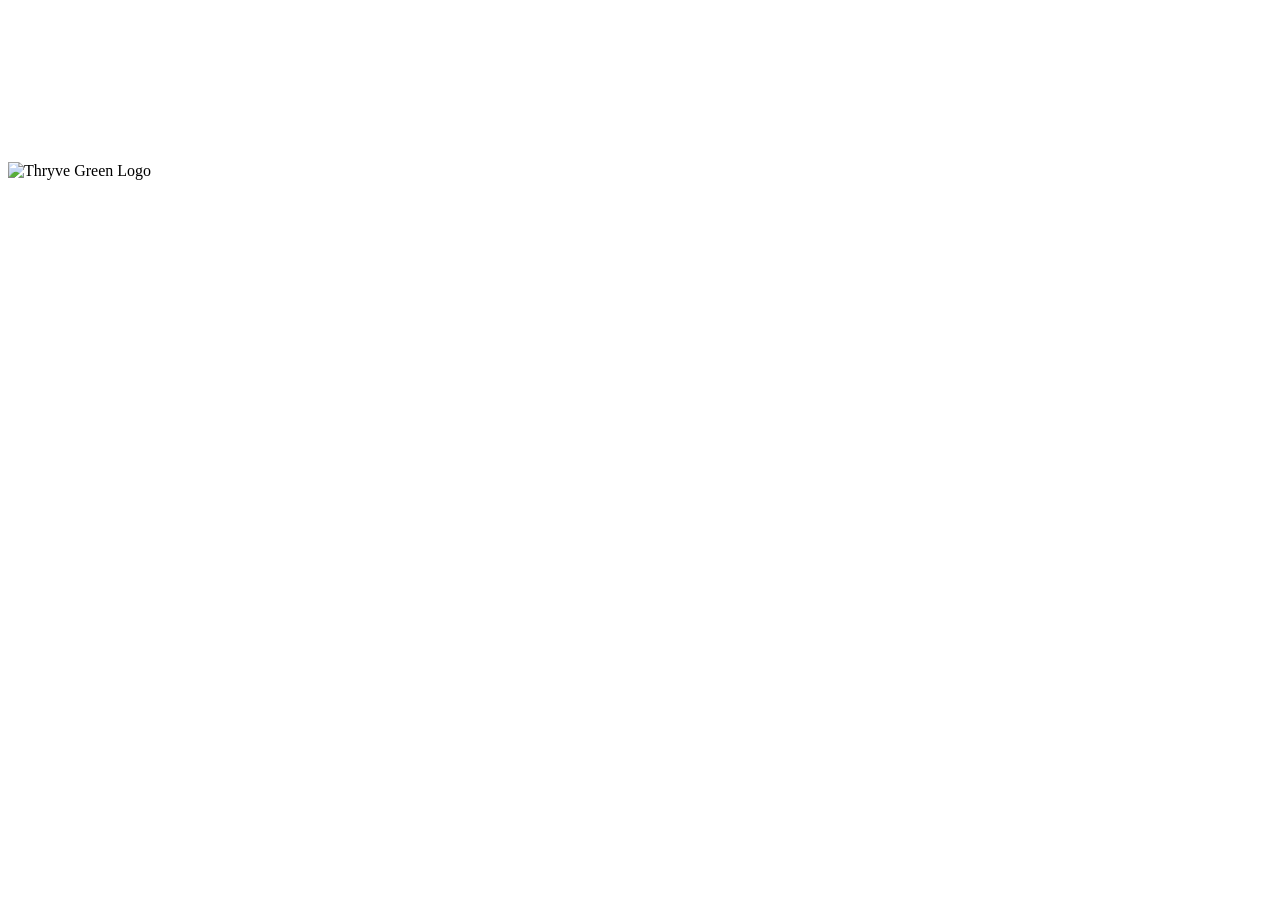
==== index.html @ 69cbd953 "Add initial HTML structure for Thryve Green Initial design of homepage" ====
<!DOCTYPE html>
<html lang="en">
<head>
    <meta charset="UTF-8">
    <meta name="viewport" content="width=device-width, initial-scale=1.0">
    <title>Thryve Green | Clean Energy Solutions</title>
    <link rel="stylesheet" href="css/styles.css">
</head>
<body>

    <header class="hero-header">
        <div class="video-container">
            <video autoplay loop muted playsinline class="bg-video">
                <source src="assets/videos/briquette-manufacturing.mp4" type="video/mp4">
                Your browser does not support the video tag.
            </video>
            <div class="video-overlay"></div>
        </div>

        <div class="hero-content">
            <img src="assets/images/thryve-green-logo.png" alt="Thryve Green Logo" class="hero-logo">
        </div>
    </header>

    <main>
        </main>

</body>
</html>
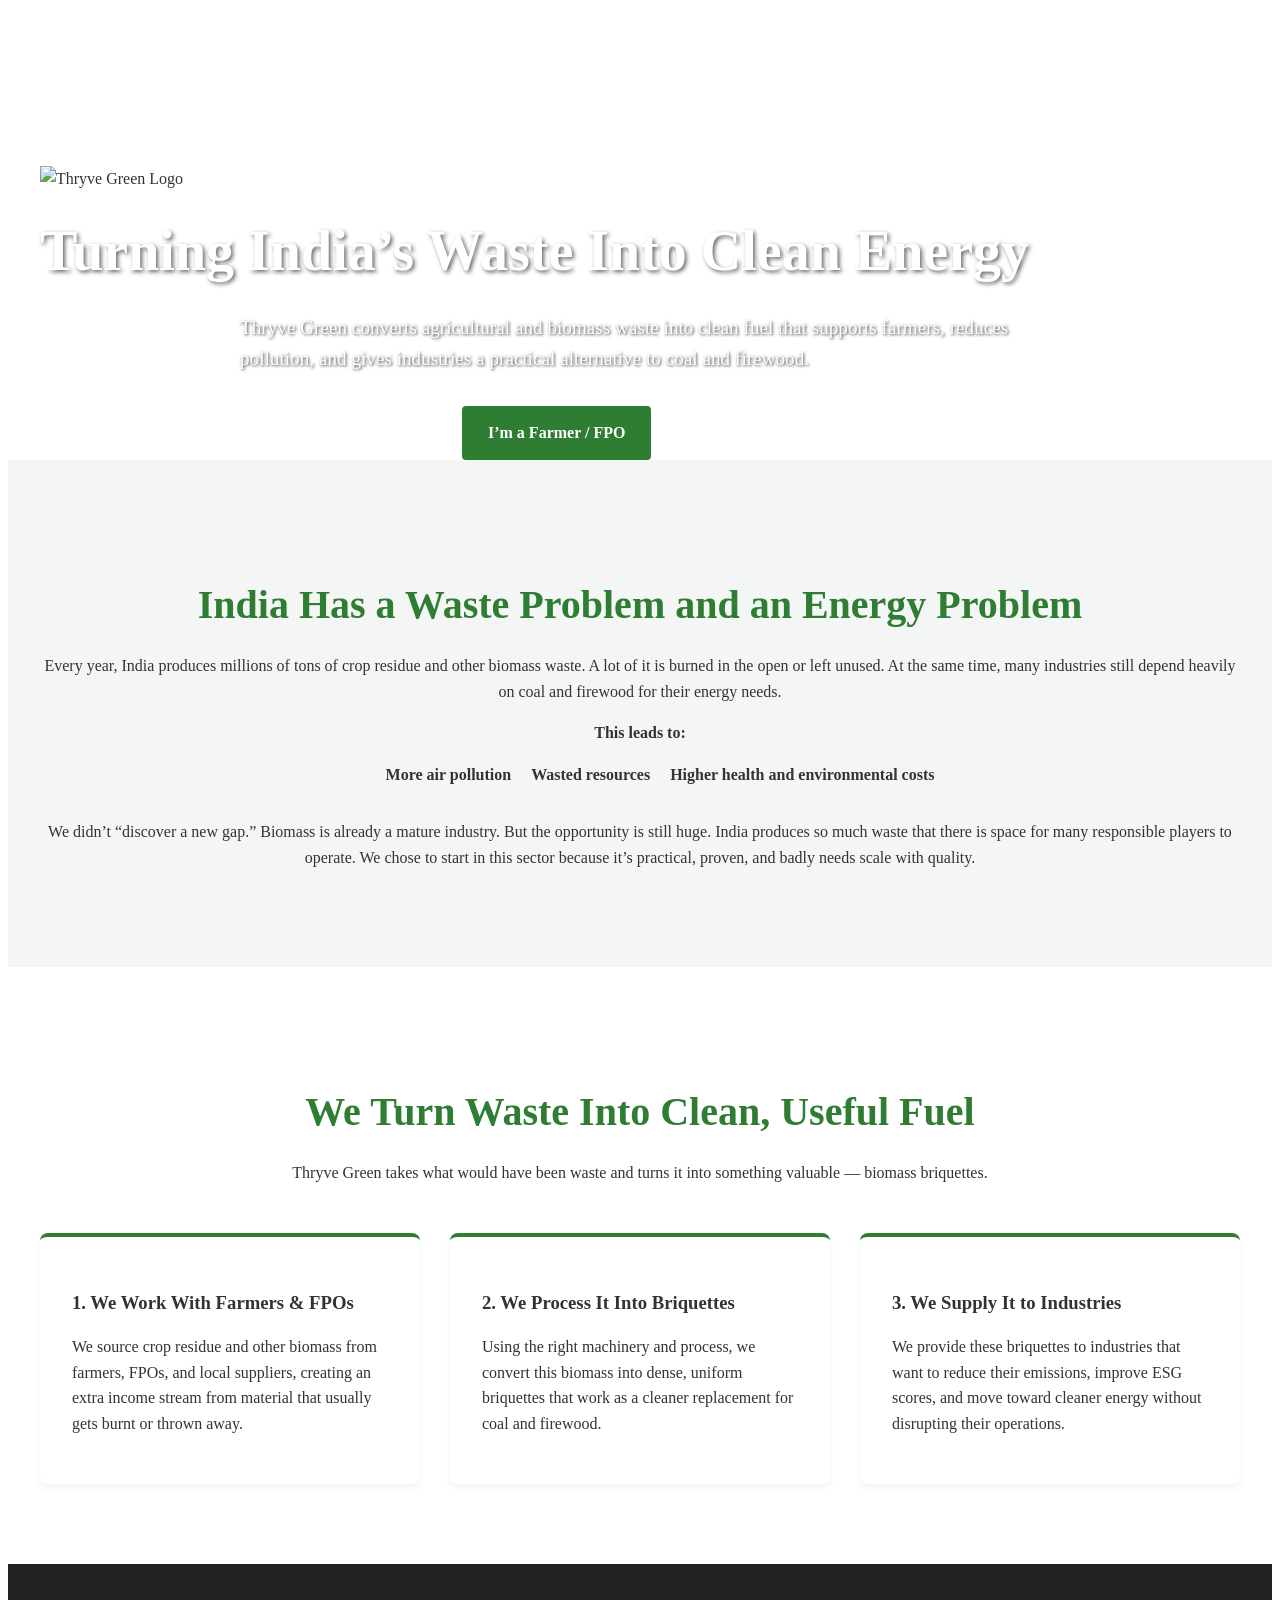
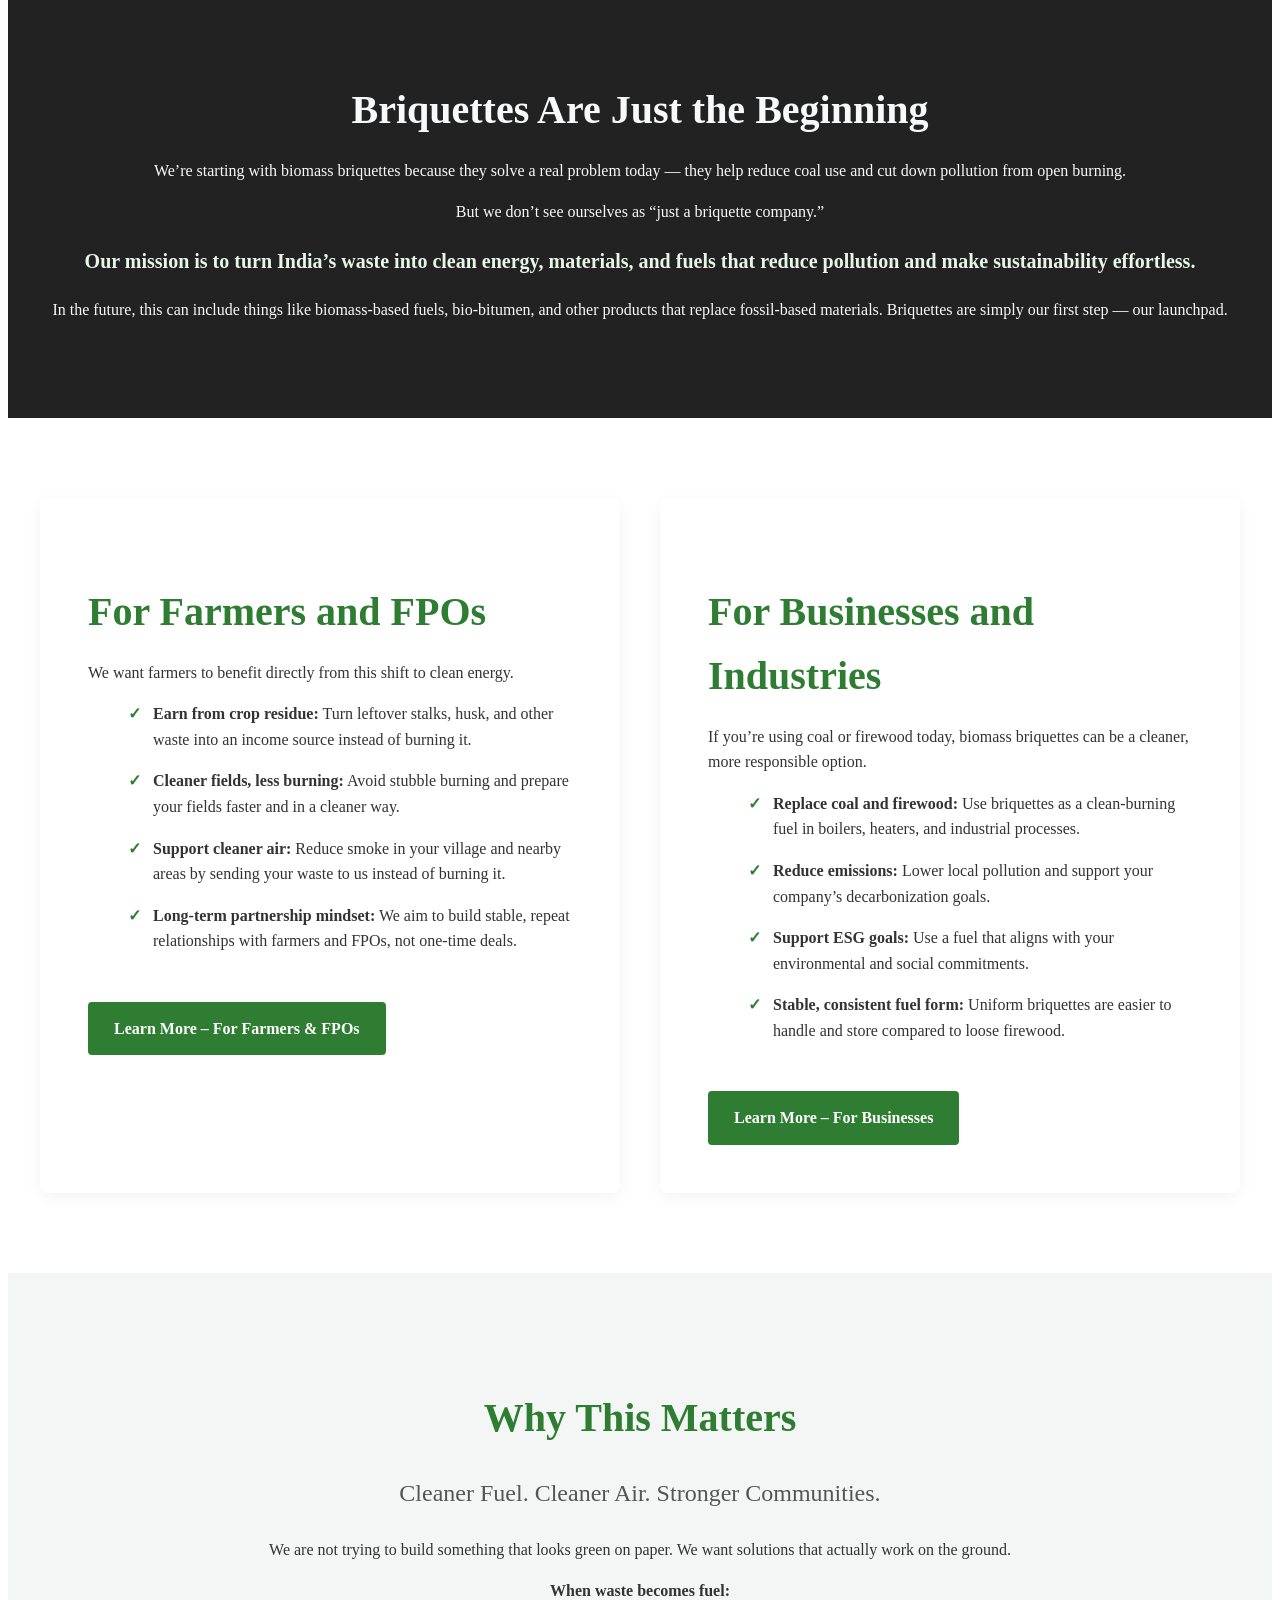
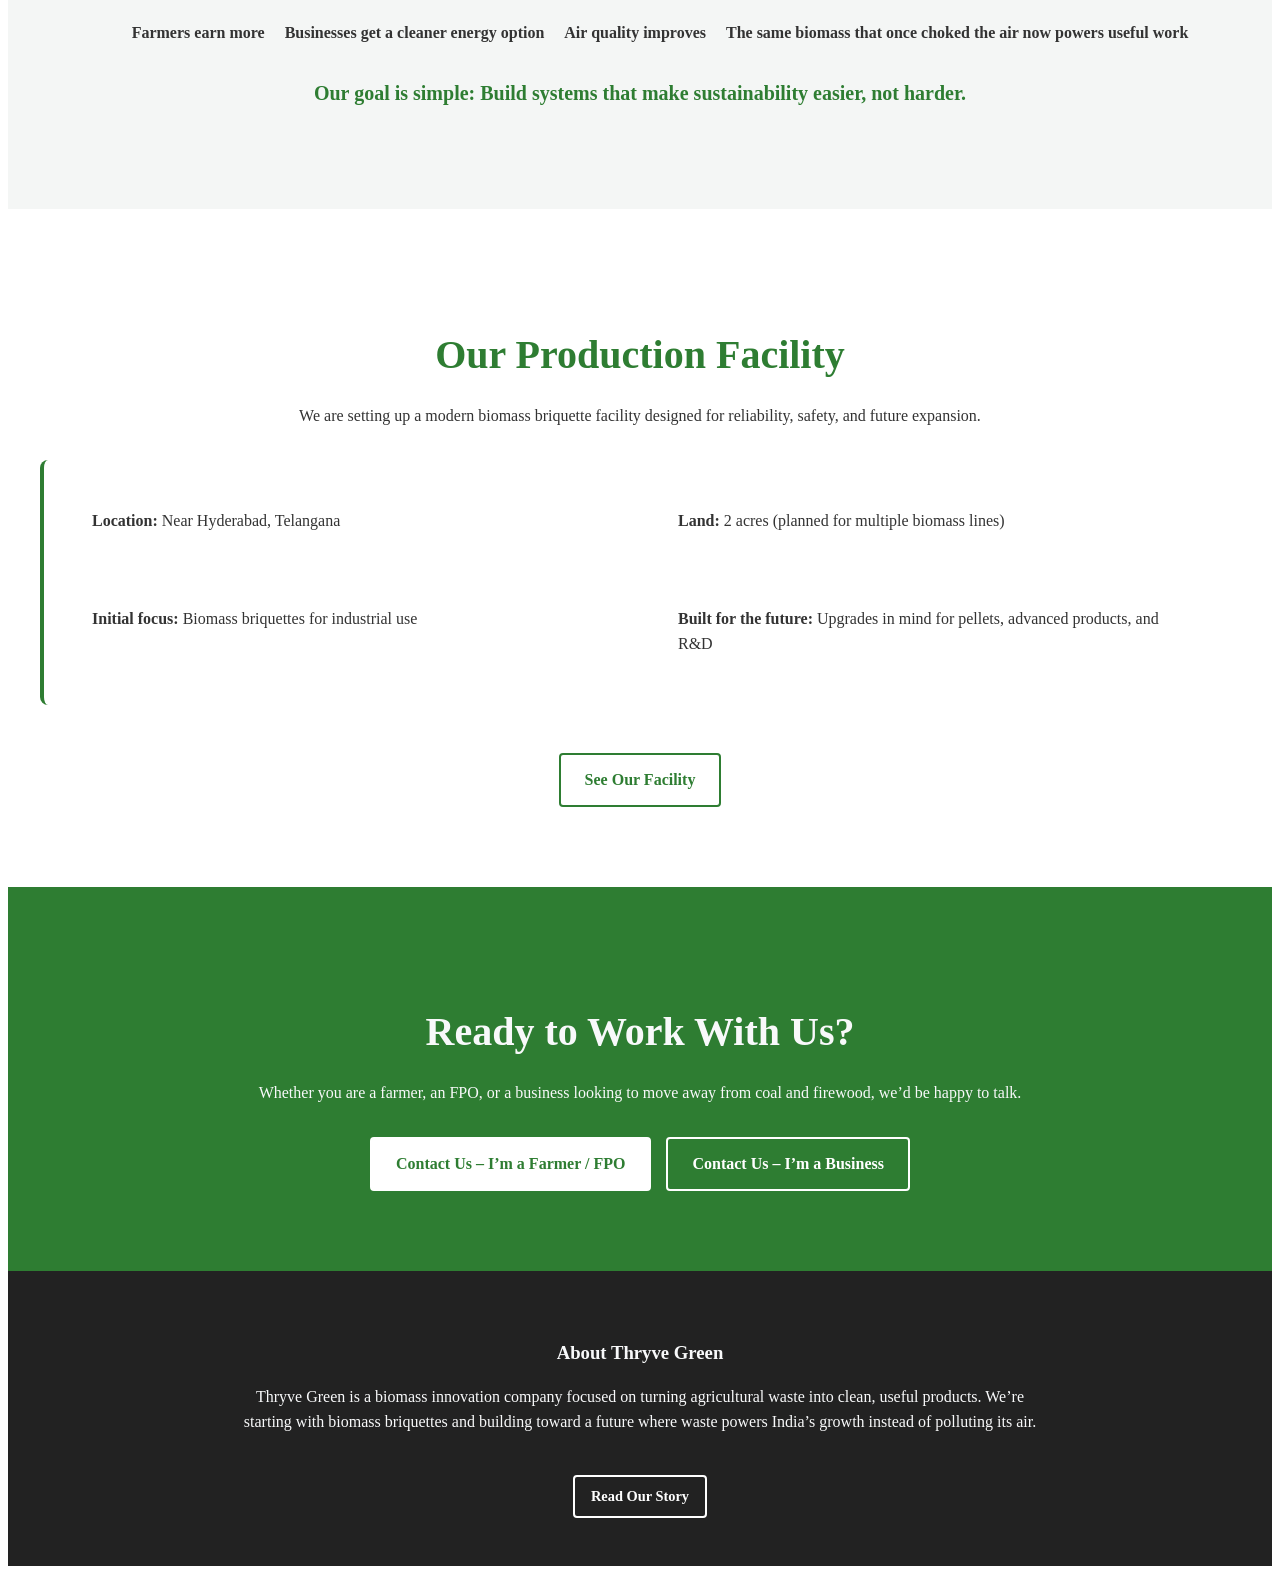
==== commit 772dfaed: "Updating the code Inserted wrong code" ====
--- a/index.html
+++ b/index.html
@@ -3,27 +3,171 @@
 <head>
     <meta charset="UTF-8">
     <meta name="viewport" content="width=device-width, initial-scale=1.0">
-    <title>Thryve Green | Clean Energy Solutions</title>
+    <title>Thryve Green | Turning India's Waste Into Clean Energy</title>
     <link rel="stylesheet" href="css/styles.css">
 </head>
 <body>
 
+    <!-- 1. HERO SECTION -->
     <header class="hero-header">
         <div class="video-container">
             <video autoplay loop muted playsinline class="bg-video">
                 <source src="assets/videos/briquette-manufacturing.mp4" type="video/mp4">
-                Your browser does not support the video tag.
             </video>
             <div class="video-overlay"></div>
         </div>
 
-        <div class="hero-content">
+        <div class="hero-content container">
             <img src="assets/images/thryve-green-logo.png" alt="Thryve Green Logo" class="hero-logo">
+            <h1>Turning India’s Waste Into Clean Energy</h1>
+            <p class="hero-subheading">Thryve Green converts agricultural and biomass waste into clean fuel that supports farmers, reduces pollution, and gives industries a practical alternative to coal and firewood.</p>
+            <div class="hero-buttons">
+                <a href="#farmers" class="btn btn-primary">I’m a Farmer / FPO</a>
+                <a href="#businesses" class="btn btn-outline">I’m a Business</a>
+            </div>
         </div>
     </header>
 
     <main>
-        </main>
+        <!-- 2. THE PROBLEM -->
+        <section class="section problem-section bg-light">
+            <div class="container text-center">
+                <h2>India Has a Waste Problem and an Energy Problem</h2>
+                <p>Every year, India produces millions of tons of crop residue and other biomass waste. A lot of it is burned in the open or left unused. At the same time, many industries still depend heavily on coal and firewood for their energy needs.</p>
+                
+                <p><strong>This leads to:</strong></p>
+                <ul class="inline-list">
+                    <li>More air pollution</li>
+                    <li>Wasted resources</li>
+                    <li>Higher health and environmental costs</li>
+                </ul>
+
+                <p>We didn’t “discover a new gap.” Biomass is already a mature industry. But the opportunity is still huge. India produces so much waste that there is space for many responsible players to operate. We chose to start in this sector because it’s practical, proven, and badly needs scale with quality.</p>
+            </div>
+        </section>
+
+        <!-- 3. OUR SOLUTION -->
+        <section class="section solution-section">
+            <div class="container text-center">
+                <h2>We Turn Waste Into Clean, Useful Fuel</h2>
+                <p class="section-intro">Thryve Green takes what would have been waste and turns it into something valuable — biomass briquettes.</p>
+                
+                <div class="grid-3-col mt-4">
+                    <div class="card">
+                        <h3>1. We Work With Farmers & FPOs</h3>
+                        <p>We source crop residue and other biomass from farmers, FPOs, and local suppliers, creating an extra income stream from material that usually gets burnt or thrown away.</p>
+                    </div>
+                    <div class="card">
+                        <h3>2. We Process It Into Briquettes</h3>
+                        <p>Using the right machinery and process, we convert this biomass into dense, uniform briquettes that work as a cleaner replacement for coal and firewood.</p>
+                    </div>
+                    <div class="card">
+                        <h3>3. We Supply It to Industries</h3>
+                        <p>We provide these briquettes to industries that want to reduce their emissions, improve ESG scores, and move toward cleaner energy without disrupting their operations.</p>
+                    </div>
+                </div>
+            </div>
+        </section>
+
+        <!-- 4. THE BIGGER VISION -->
+        <section class="section vision-section bg-dark text-white">
+            <div class="container text-center">
+                <h2>Briquettes Are Just the Beginning</h2>
+                <p>We’re starting with biomass briquettes because they solve a real problem today — they help reduce coal use and cut down pollution from open burning.</p>
+                <p>But we don’t see ourselves as “just a briquette company.”</p>
+                <p class="highlight-text">Our mission is to turn India’s waste into clean energy, materials, and fuels that reduce pollution and make sustainability effortless.</p>
+                <p>In the future, this can include things like biomass-based fuels, bio-bitumen, and other products that replace fossil-based materials. Briquettes are simply our first step — our launchpad.</p>
+            </div>
+        </section>
+
+        <!-- 5 & 6. AUDIENCES (Side-by-side on desktop, stacked on mobile) -->
+        <section class="section audiences-section">
+            <div class="container grid-2-col">
+                
+                <!-- For Farmers -->
+                <div class="audience-box" id="farmers">
+                    <h2>For Farmers and FPOs</h2>
+                    <p>We want farmers to benefit directly from this shift to clean energy.</p>
+                    <ul class="check-list">
+                        <li><strong>Earn from crop residue:</strong> Turn leftover stalks, husk, and other waste into an income source instead of burning it.</li>
+                        <li><strong>Cleaner fields, less burning:</strong> Avoid stubble burning and prepare your fields faster and in a cleaner way.</li>
+                        <li><strong>Support cleaner air:</strong> Reduce smoke in your village and nearby areas by sending your waste to us instead of burning it.</li>
+                        <li><strong>Long-term partnership mindset:</strong> We aim to build stable, repeat relationships with farmers and FPOs, not one-time deals.</li>
+                    </ul>
+                    <a href="benefits-farmers.html" class="btn btn-primary mt-2">Learn More – For Farmers & FPOs</a>
+                </div>
+
+                <!-- For Businesses -->
+                <div class="audience-box" id="businesses">
+                    <h2>For Businesses and Industries</h2>
+                    <p>If you’re using coal or firewood today, biomass briquettes can be a cleaner, more responsible option.</p>
+                    <ul class="check-list">
+                        <li><strong>Replace coal and firewood:</strong> Use briquettes as a clean-burning fuel in boilers, heaters, and industrial processes.</li>
+                        <li><strong>Reduce emissions:</strong> Lower local pollution and support your company’s decarbonization goals.</li>
+                        <li><strong>Support ESG goals:</strong> Use a fuel that aligns with your environmental and social commitments.</li>
+                        <li><strong>Stable, consistent fuel form:</strong> Uniform briquettes are easier to handle and store compared to loose firewood.</li>
+                    </ul>
+                    <a href="benefits-business.html" class="btn btn-primary mt-2">Learn More – For Businesses</a>
+                </div>
+
+            </div>
+        </section>
+
+        <!-- 7. WHY IT MATTERS -->
+        <section class="section why-matters-section bg-light">
+            <div class="container text-center">
+                <h2>Why This Matters</h2>
+                <h3 class="sub-heading">Cleaner Fuel. Cleaner Air. Stronger Communities.</h3>
+                <p>We are not trying to build something that looks green on paper. We want solutions that actually work on the ground.</p>
+                <div class="matters-box mt-2">
+                    <p><strong>When waste becomes fuel:</strong></p>
+                    <ul class="inline-list">
+                        <li>Farmers earn more</li>
+                        <li>Businesses get a cleaner energy option</li>
+                        <li>Air quality improves</li>
+                        <li>The same biomass that once choked the air now powers useful work</li>
+                    </ul>
+                </div>
+                <p class="highlight-text mt-3">Our goal is simple: Build systems that make sustainability easier, not harder.</p>
+            </div>
+        </section>
+
+        <!-- 8. OUR FACILITY -->
+        <section class="section facility-section">
+            <div class="container text-center">
+                <h2>Our Production Facility</h2>
+                <p>We are setting up a modern biomass briquette facility designed for reliability, safety, and future expansion.</p>
+                <div class="facility-stats grid-2-col mt-3">
+                    <div class="stat-box"><strong>Location:</strong> Near Hyderabad, Telangana</div>
+                    <div class="stat-box"><strong>Land:</strong> 2 acres (planned for multiple biomass lines)</div>
+                    <div class="stat-box"><strong>Initial focus:</strong> Biomass briquettes for industrial use</div>
+                    <div class="stat-box"><strong>Built for the future:</strong> Upgrades in mind for pellets, advanced products, and R&D</div>
+                </div>
+                <a href="facility.html" class="btn btn-outline mt-4">See Our Facility</a>
+            </div>
+        </section>
+
+        <!-- 9. FINAL CTA -->
+        <section class="section cta-section text-center bg-green text-white">
+            <div class="container">
+                <h2>Ready to Work With Us?</h2>
+                <p>Whether you are a farmer, an FPO, or a business looking to move away from coal and firewood, we’d be happy to talk.</p>
+                <div class="hero-buttons mt-3">
+                    <a href="contact.html?type=farmer" class="btn btn-white">Contact Us – I’m a Farmer / FPO</a>
+                    <a href="contact.html?type=business" class="btn btn-outline-white">Contact Us – I’m a Business</a>
+                </div>
+            </div>
+        </section>
+
+        <!-- 10. ABOUT STRIP -->
+        <section class="section about-strip bg-dark text-white text-center">
+            <div class="container">
+                <h3>About Thryve Green</h3>
+                <p>Thryve Green is a biomass innovation company focused on turning agricultural waste into clean, useful products. We’re starting with biomass briquettes and building toward a future where waste powers India’s growth instead of polluting its air.</p>
+                <a href="about.html" class="btn btn-small btn-outline-white mt-2">Read Our Story</a>
+            </div>
+        </section>
+    </main>
 
 </body>
 </html>
--- a/css/styles.css
+++ b/css/styles.css
@@ -0,0 +1,583 @@
+/* --- GLOBAL VARIABLES & UTILITIES --- */
+:root {
+    --primary-green: #2e7d32; /* Main brand green */
+    --light-green: #e8f5e9;
+    --dark-green: #1b5e20;
+    --text-dark: #333333;
+    --text-light: #f8f9fa;
+    --bg-light: #f4f6f5;
+}
+
+body {
+    color: var(--text-dark);
+    line-height: 1.6;
+}
+
+.container {
+    max-width: 1200px;
+    margin: 0 auto;
+    padding: 0 20px;
+}
+
+.text-center { text-align: center; }
+.mt-2 { margin-top: 1rem; }
+.mt-3 { margin-top: 2rem; }
+.mt-4 { margin-top: 3rem; }
+
+/* Background Utility Classes */
+.bg-light { background-color: var(--bg-light); }
+.bg-dark { background-color: #222; }
+.bg-green { background-color: var(--primary-green); }
+.text-white { color: var(--text-light); }
+
+/* --- TYPOGRAPHY --- */
+h1, h2, h3 {
+    margin-bottom: 1rem;
+    font-weight: 700;
+}
+
+h2 { font-size: 2.5rem; color: var(--primary-green); }
+.bg-dark h2, .bg-green h2 { color: var(--text-light); }
+
+.sub-heading {
+    font-size: 1.5rem;
+    font-weight: 500;
+    color: #555;
+    margin-bottom: 1.5rem;
+}
+
+.highlight-text {
+    font-size: 1.25rem;
+    font-weight: 600;
+    color: var(--primary-green);
+}
+.bg-dark .highlight-text { color: var(--light-green); }
+
+/* --- HERO SECTION UPDATES (Adding text formatting to previous code) --- */
+.hero-content h1 {
+    color: white;
+    font-size: 3.5rem;
+    margin: 1rem 0;
+    text-shadow: 2px 2px 4px rgba(0,0,0,0.6);
+}
+
+.hero-subheading {
+    color: white;
+    font-size: 1.2rem;
+    max-width: 800px;
+    margin: 0 auto 2rem auto;
+    text-shadow: 1px 1px 3px rgba(0,0,0,0.8);
+}
+
+.hero-buttons {
+    display: flex;
+    gap: 15px;
+    justify-content: center;
+    flex-wrap: wrap; /* Allows stacking on mobile */
+}
+
+/* --- BUTTONS --- */
+.btn {
+    display: inline-block;
+    padding: 12px 24px;
+    border-radius: 4px;
+    text-decoration: none;
+    font-weight: 600;
+    transition: all 0.3s ease;
+    cursor: pointer;
+}
+
+.btn-primary {
+    background-color: var(--primary-green);
+    color: white;
+    border: 2px solid var(--primary-green);
+}
+
+.btn-primary:hover {
+    background-color: var(--dark-green);
+    border-color: var(--dark-green);
+}
+
+.btn-outline {
+    background-color: transparent;
+    color: var(--primary-green);
+    border: 2px solid var(--primary-green);
+}
+
+.hero-header .btn-outline {
+    color: white;
+    border-color: white;
+}
+
+.btn-outline:hover {
+    background-color: var(--primary-green);
+    color: white;
+}
+
+.btn-white {
+    background-color: white;
+    color: var(--primary-green);
+    border: 2px solid white;
+}
+
+.btn-outline-white {
+    background-color: transparent;
+    color: white;
+    border: 2px solid white;
+}
+
+.btn-small {
+    padding: 8px 16px;
+    font-size: 0.9rem;
+}
+
+/* --- LAYOUTS & SECTIONS --- */
+.section {
+    padding: 5rem 0; /* Creates breathing room between sections */
+}
+
+/* Grids */
+.grid-3-col {
+    display: grid;
+    grid-template-columns: repeat(3, 1fr);
+    gap: 30px;
+}
+
+.grid-2-col {
+    display: grid;
+    grid-template-columns: repeat(2, 1fr);
+    gap: 40px;
+}
+
+/* Cards (Our Solution) */
+.card {
+    background: white;
+    padding: 2rem;
+    border-radius: 8px;
+    box-shadow: 0 4px 6px rgba(0,0,0,0.05);
+    border-top: 4px solid var(--primary-green);
+    text-align: left;
+}
+
+/* Lists */
+.inline-list {
+    list-style: none;
+    display: flex;
+    justify-content: center;
+    gap: 20px;
+    flex-wrap: wrap;
+    margin: 1rem 0 2rem 0;
+    font-weight: 600;
+}
+
+.check-list {
+    list-style: none;
+    margin-bottom: 2rem;
+}
+
+.check-list li {
+    position: relative;
+    padding-left: 25px;
+    margin-bottom: 1rem;
+}
+
+.check-list li::before {
+    content: "✓";
+    position: absolute;
+    left: 0;
+    color: var(--primary-green);
+    font-weight: bold;
+}
+
+/* Audience Boxes */
+.audience-box {
+    background: white;
+    padding: 3rem;
+    border-radius: 8px;
+    box-shadow: 0 4px 15px rgba(0,0,0,0.05);
+}
+
+/* Facility Stats */
+.facility-stats {
+    background: white;
+    padding: 2rem;
+    border-radius: 8px;
+    border-left: 4px solid var(--primary-green);
+    text-align: left;
+}
+
+.stat-box { padding: 1rem; }
+
+/* About Strip */
+.about-strip {
+    padding: 3rem 0;
+}
+
+.about-strip p {
+    max-width: 800px;
+    margin: 0 auto 1.5rem auto;
+}
+
+/* --- MOBILE RESPONSIVENESS --- */
+@media (max-width: 768px) {
+    .hero-content h1 { font-size: 2.5rem; }
+    h2 { font-size: 2rem; }
+    
+    .grid-3-col, .grid-2-col {
+        grid-template-columns: 1fr; /* Stacks everything into a single column */
+    }
+    
+    .hero-buttons {
+        flex-direction: column;
+        width: 100%;
+        max-width: 300px;
+        margin: 0 auto;
+    }
+    
+    .hero-buttons .btn { width: 100%; text-align: center; }
+    
+    .section { padding: 3rem 0; }
+    
+    .inline-list { flex-direction: column; gap: 10px; }
+}
+
+/* --- INNER PAGE STYLES --- */
+
+/* Shorter hero section for pages other than the home page */
+.inner-hero {
+    padding: 6rem 20px 4rem 20px;
+}
+
+.inner-hero h1 {
+    font-size: 3rem;
+    margin-bottom: 1rem;
+}
+
+/* Two-column list for "What We Buy" section */
+.two-col-list {
+    column-count: 2;
+    column-gap: 40px;
+}
+
+@media (max-width: 768px) {
+    .two-col-list {
+        column-count: 1; /* Stacks to 1 column on mobile */
+    }
+}
+
+/* --- PROCESS STEPS (How It Works) --- */
+.process-steps {
+    display: grid;
+    grid-template-columns: repeat(4, 1fr);
+    gap: 20px;
+    text-align: center;
+}
+
+.step {
+    background: white;
+    padding: 2rem 1rem;
+    border-radius: 8px;
+    box-shadow: 0 4px 6px rgba(0,0,0,0.05);
+    position: relative;
+    border-top: 4px solid var(--primary-green);
+}
+
+.step-number {
+    background: var(--primary-green);
+    color: white;
+    width: 40px;
+    height: 40px;
+    border-radius: 50%;
+    display: flex;
+    align-items: center;
+    justify-content: center;
+    font-size: 1.2rem;
+    font-weight: bold;
+    margin: -3rem auto 1rem auto; /* Pulls the circle up onto the border */
+    border: 4px solid white;
+}
+
+@media (max-width: 900px) {
+    .process-steps {
+        grid-template-columns: repeat(2, 1fr); /* 2x2 grid on tablets */
+        row-gap: 40px;
+    }
+}
+
+@media (max-width: 600px) {
+    .process-steps {
+        grid-template-columns: 1fr; /* 1 column on mobile */
+    }
+}
+
+/* --- FPO HIGHLIGHT BOX --- */
+.fpo-highlight-box {
+    background: white;
+    border: 2px dashed var(--primary-green);
+    padding: 3rem;
+    border-radius: 12px;
+    max-width: 900px;
+    margin: 0 auto;
+}
+
+/* --- COMPLIANCE BOX (For Businesses Page) --- */
+.compliance-box {
+    background: white;
+    border: 1px solid #e0e0e0;
+    border-top: 5px solid var(--primary-green);
+    padding: 3rem;
+    border-radius: 8px;
+    box-shadow: 0 10px 30px rgba(0,0,0,0.05);
+    max-width: 1000px;
+    margin: 0 auto;
+}
+
+/* Adjusting the check-list to work beautifully inside grids or boxes */
+.compliance-box .check-list {
+    margin-bottom: 0;
+}
+
+/* --- FACILITY PLACEHOLDER --- */
+.image-placeholder {
+    background-color: #e9ecef;
+    border: 2px dashed #adb5bd;
+    border-radius: 8px;
+    height: 300px;
+    display: flex;
+    align-items: center;
+    justify-content: center;
+    max-width: 900px;
+    margin-left: auto;
+    margin-right: auto;
+}
+
+/* --- PARTNERS & TESTIMONIALS --- */
+
+/* FPO Placeholder Grid */
+.placeholder-grid {
+    display: grid;
+    grid-template-columns: repeat(4, 1fr);
+    gap: 20px;
+}
+
+.placeholder-box {
+    background: #fff;
+    padding: 2rem 1rem;
+    border-radius: 8px;
+    box-shadow: 0 2px 4px rgba(0,0,0,0.05);
+    font-weight: 600;
+    color: #555;
+    border: 1px solid #e0e0e0;
+    display: flex;
+    flex-direction: column;
+    justify-content: center;
+    min-height: 120px;
+}
+
+.placeholder-box small {
+    font-weight: 400;
+    color: #888;
+    margin-top: 5px;
+}
+
+@media (max-width: 900px) {
+    .placeholder-grid {
+        grid-template-columns: repeat(2, 1fr);
+    }
+}
+
+@media (max-width: 500px) {
+    .placeholder-grid {
+        grid-template-columns: 1fr;
+    }
+}
+
+/* Testimonial Cards */
+.testimonial-card {
+    background: #fff;
+    padding: 2.5rem;
+    border-radius: 8px;
+    border-left: 5px solid var(--primary-green);
+    color: var(--text-dark);
+    position: relative;
+    text-align: left;
+}
+
+.testimonial-card .quote {
+    font-size: 1.1rem;
+    font-style: italic;
+    margin-bottom: 1.5rem;
+    color: #444;
+}
+
+.testimonial-author strong {
+    color: var(--primary-green);
+    display: block;
+    font-size: 1.1rem;
+}
+
+.testimonial-author span {
+    font-size: 0.9rem;
+    color: #666;
+}
+
+/* --- TEAM FLIP CARDS --- */
+.team-grid {
+    gap: 30px;
+}
+
+/* The transparent container that sets the perspective */
+.flip-card {
+    background-color: transparent;
+    width: 100%;
+    height: 350px; /* Fixed height to ensure all cards are the same size */
+    perspective: 1000px; /* Gives the 3D depth effect */
+    cursor: pointer;
+}
+
+/* The inner container that actually flips */
+.flip-card-inner {
+    position: relative;
+    width: 100%;
+    height: 100%;
+    text-align: center;
+    transition: transform 0.8s;
+    transform-style: preserve-3d;
+    box-shadow: 0 4px 8px rgba(0,0,0,0.2);
+    border-radius: 12px;
+}
+
+/* Trigger the flip on hover (Desktop) and tap (Mobile) */
+.flip-card:hover .flip-card-inner,
+.flip-card:focus .flip-card-inner,
+.flip-card:active .flip-card-inner {
+    transform: rotateY(180deg);
+}
+
+/* Common styling for both front and back */
+.flip-card-front, .flip-card-back {
+    position: absolute;
+    width: 100%;
+    height: 100%;
+    -webkit-backface-visibility: hidden; /* Safari */
+    backface-visibility: hidden;
+    border-radius: 12px;
+    padding: 2rem;
+    display: flex;
+    flex-direction: column;
+    align-items: center;
+    justify-content: center;
+}
+
+/* Front side styling */
+.flip-card-front {
+    background-color: white;
+}
+
+.text-dark {
+    color: var(--text-dark);
+}
+
+.team-photo {
+    width: 150px;
+    height: 150px;
+    border-radius: 50%;
+    object-fit: cover;
+    margin-bottom: 1.5rem;
+    border: 4px solid var(--light-green);
+}
+
+.team-designation {
+    color: var(--primary-green);
+    font-weight: 600;
+    margin-top: 0.5rem;
+}
+
+/* Back side styling */
+.flip-card-back {
+    background-color: var(--primary-green);
+    color: white;
+    transform: rotateY(180deg);
+}
+
+.flip-card-back p {
+    margin-top: 1rem;
+    font-size: 0.95rem;
+    line-height: 1.5;
+}
+
+/* --- CONTACT PAGE STYLES --- */
+
+/* Contact Info Cards */
+.contact-card {
+    background: white;
+    padding: 1.5rem;
+    border-radius: 8px;
+    border-left: 4px solid var(--primary-green);
+    box-shadow: 0 2px 5px rgba(0,0,0,0.05);
+}
+
+.contact-card h3 {
+    margin-bottom: 0.5rem;
+    font-size: 1.1rem;
+    color: var(--text-dark);
+}
+
+.contact-link {
+    color: var(--primary-green);
+    font-weight: 600;
+    text-decoration: none;
+    font-size: 1.1rem;
+    transition: color 0.3s;
+}
+
+.contact-link:hover {
+    color: var(--dark-green);
+    text-decoration: underline;
+}
+
+/* Contact Form Container */
+.contact-form-container {
+    background: white;
+    padding: 3rem;
+    border-radius: 8px;
+    box-shadow: 0 10px 30px rgba(0,0,0,0.08);
+}
+
+/* Form Elements */
+.form-group {
+    margin-bottom: 1.5rem;
+    text-align: left;
+}
+
+.form-group label {
+    display: block;
+    font-weight: 600;
+    margin-bottom: 0.5rem;
+    color: #444;
+}
+
+.form-group input,
+.form-group select,
+.form-group textarea {
+    width: 100%;
+    padding: 12px 15px;
+    border: 1px solid #ccc;
+    border-radius: 4px;
+    font-size: 1rem;
+    font-family: inherit;
+    transition: border-color 0.3s;
+}
+
+.form-group input:focus,
+.form-group select:focus,
+.form-group textarea:focus {
+    outline: none;
+    border-color: var(--primary-green);
+    box-shadow: 0 0 0 3px rgba(46, 125, 50, 0.1);
+}
+
+/* Utility to make a button full-width */
+.w-100 {
+    width: 100%;
+}
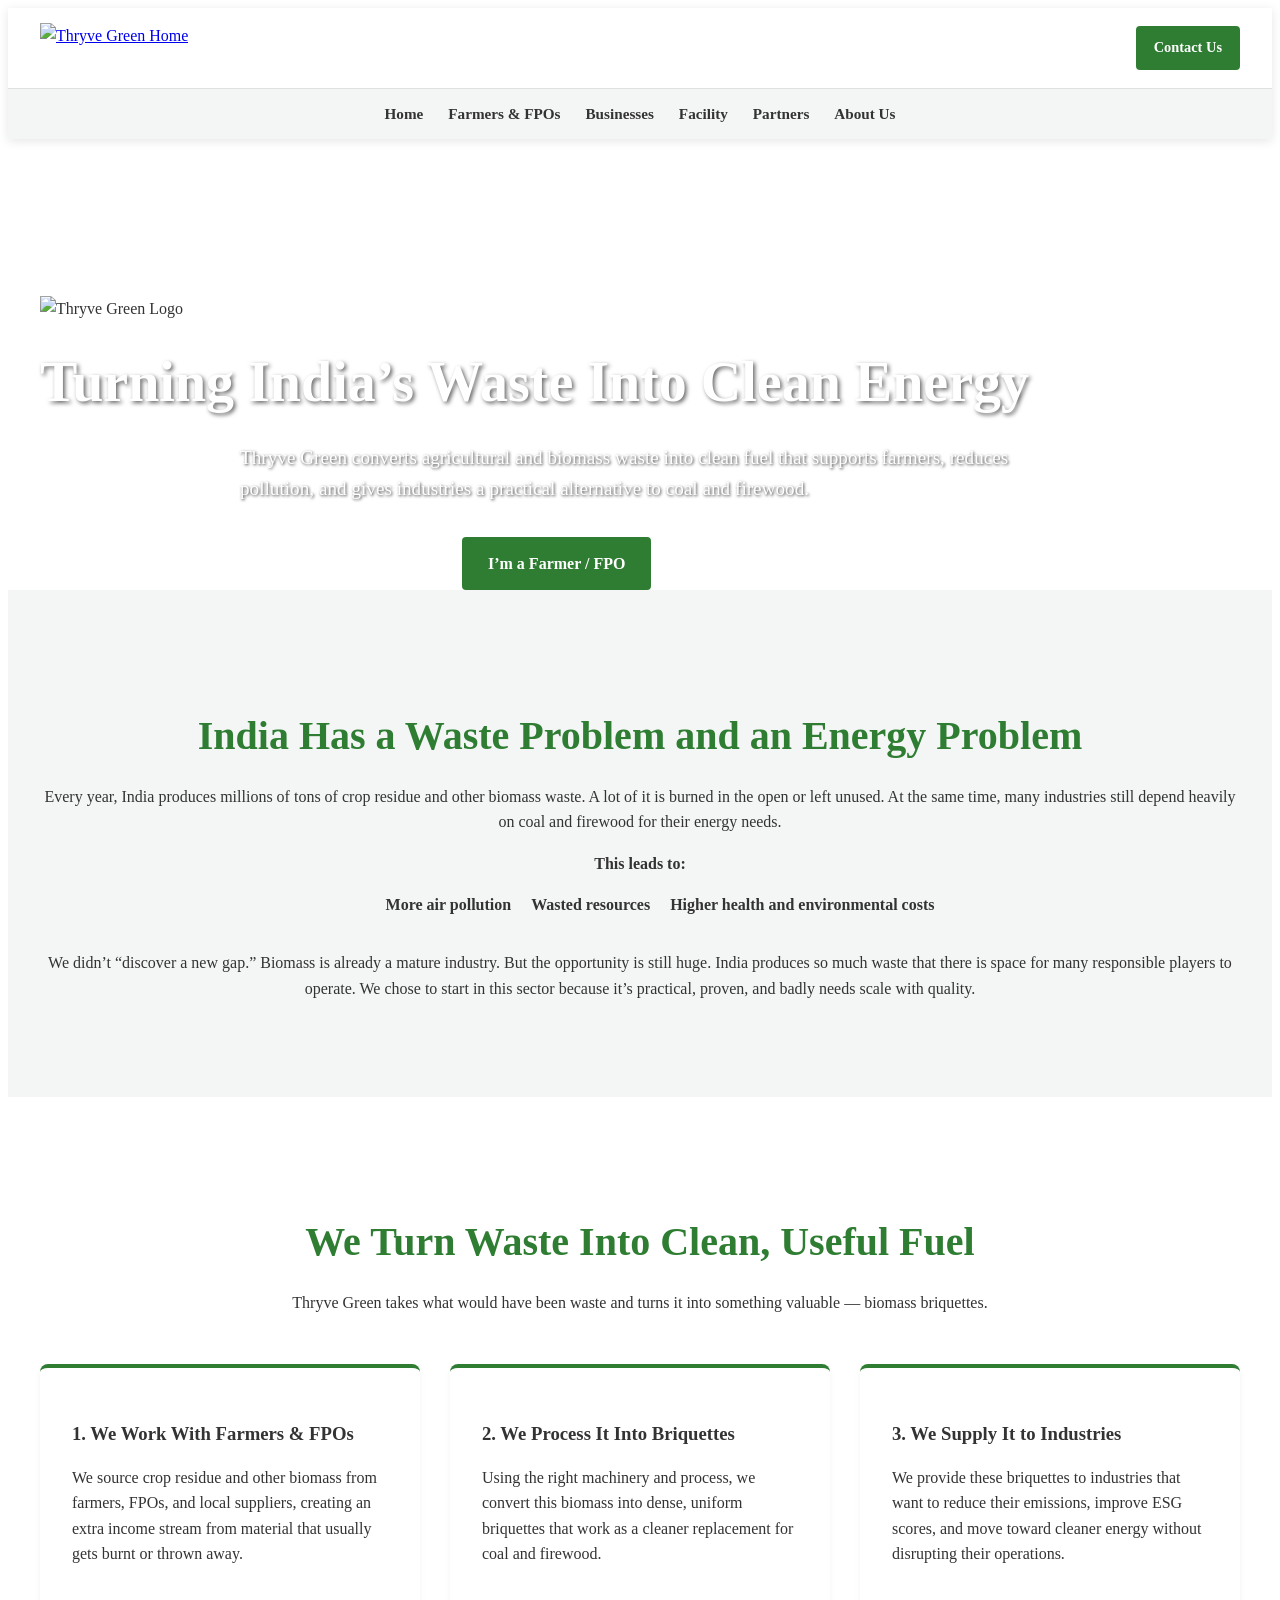
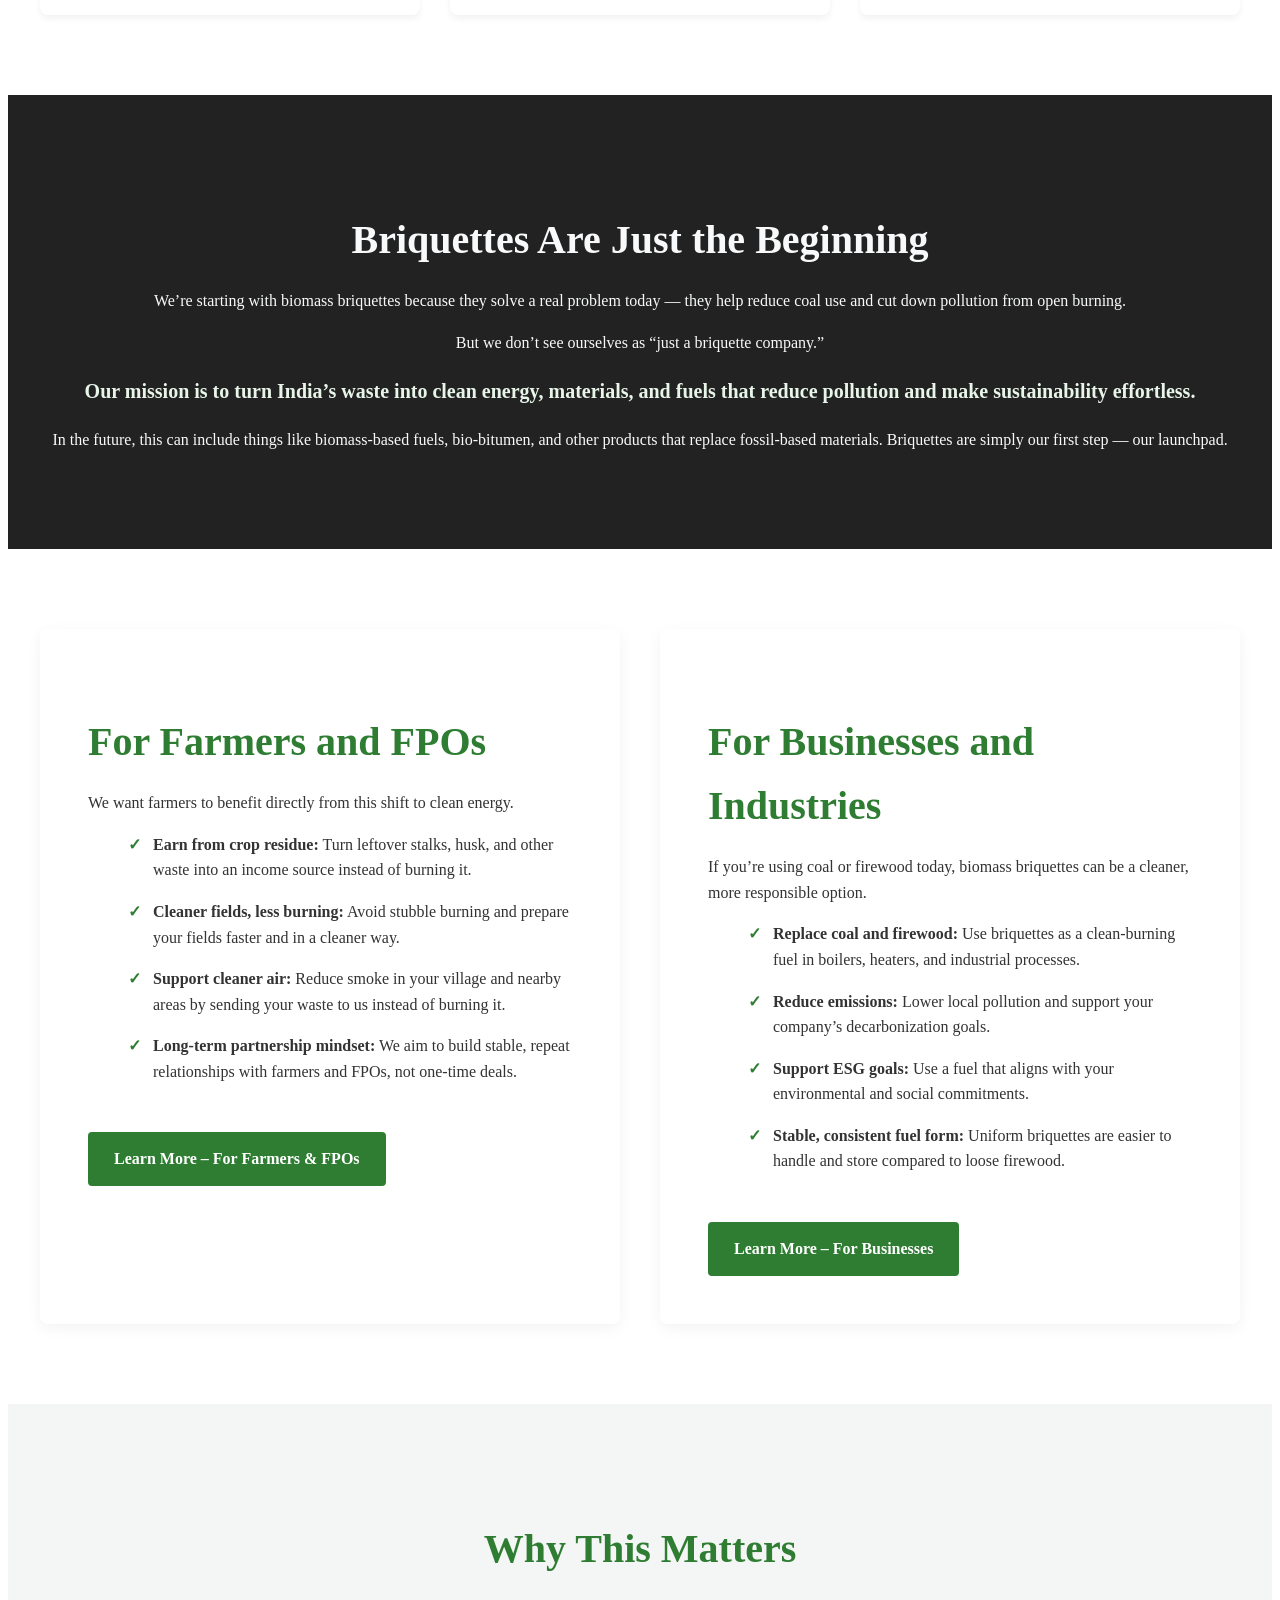
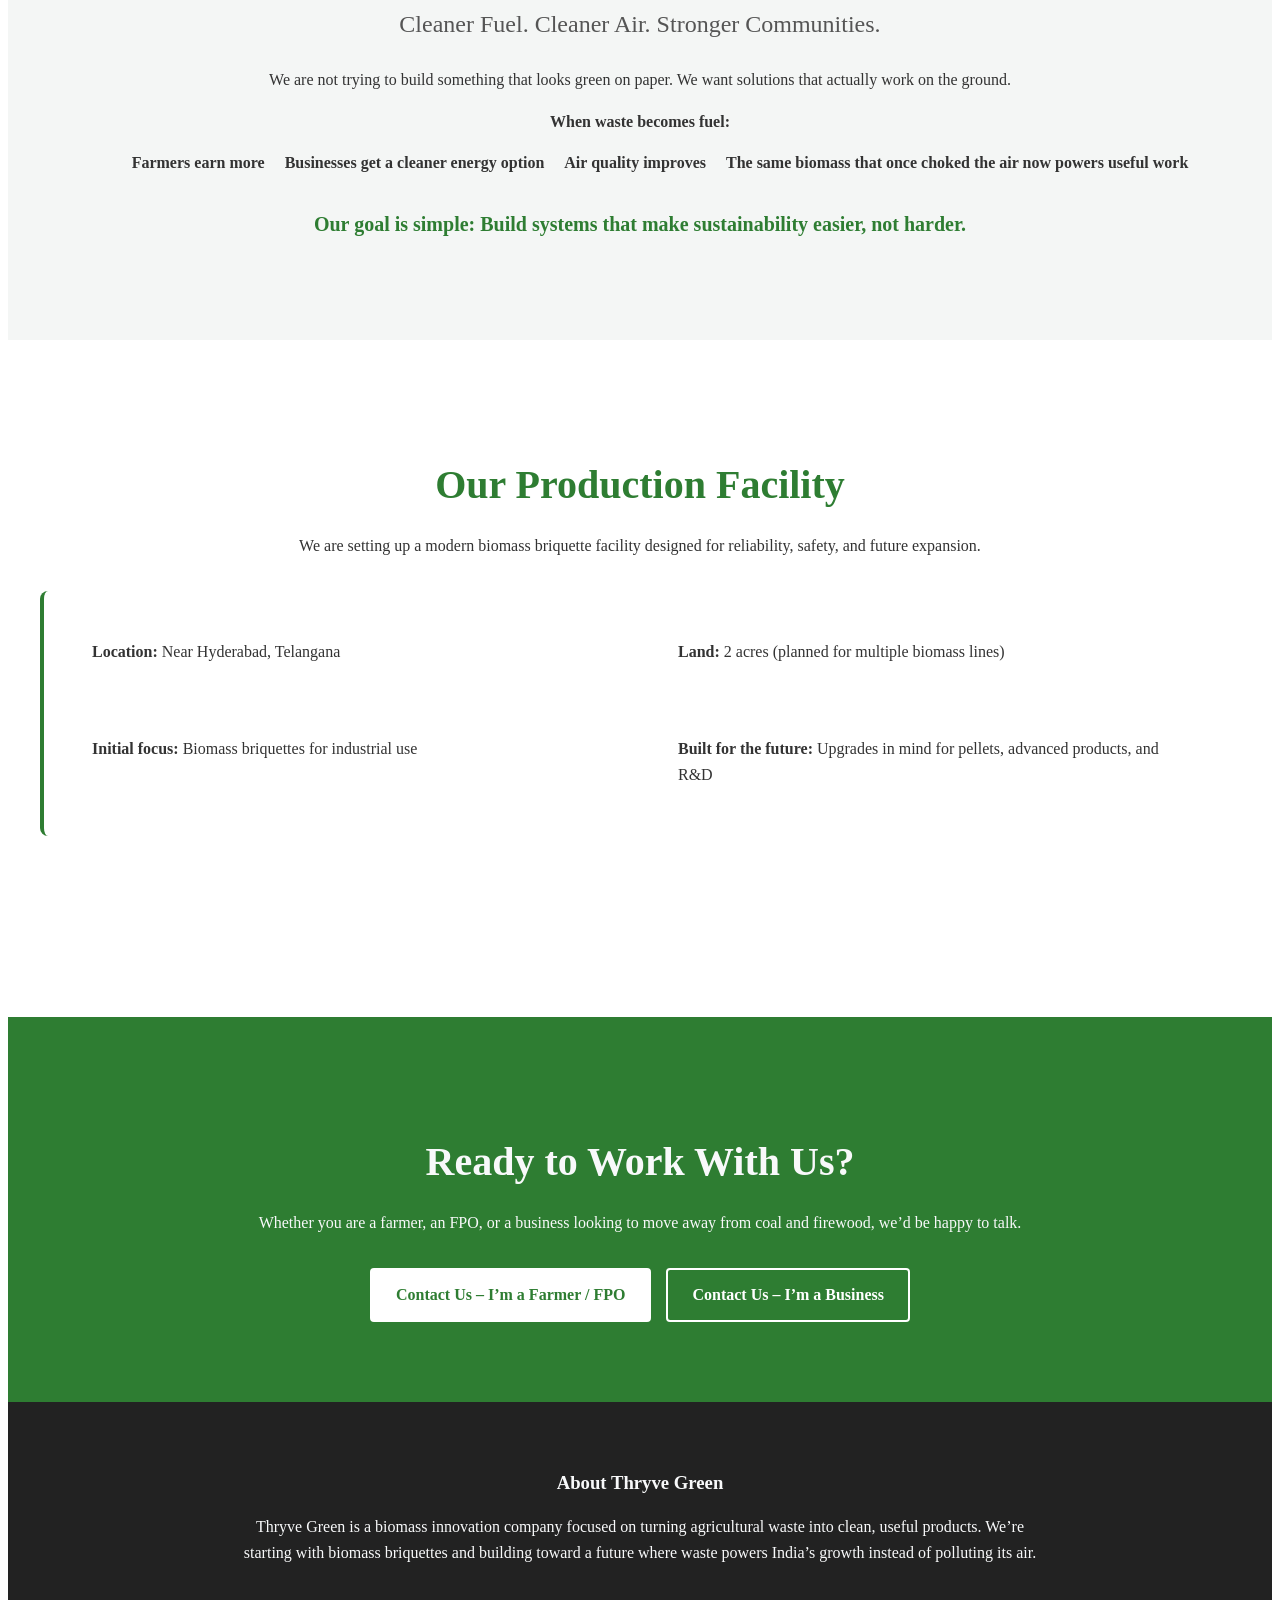
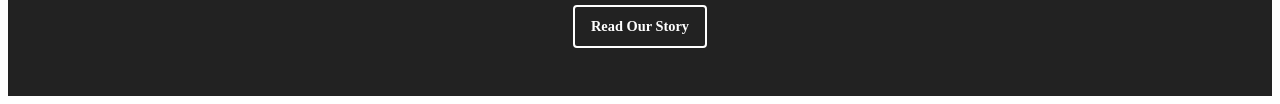
==== commit 027629d5: "Update index.html <div id="header-placeholder"></div>     <script src="js/header.js"></script>    " ====
--- a/index.html
+++ b/index.html
@@ -7,7 +7,12 @@
     <link rel="stylesheet" href="css/styles.css">
 </head>
 <body>
-
+    
+<div id="header-placeholder"></div>
+    <script src="js/header.js"></script>
+    
+    <header class="hero-header">
+        
     <!-- 1. HERO SECTION -->
     <header class="hero-header">
         <div class="video-container">
--- a/css/styles.css
+++ b/css/styles.css
@@ -581,3 +581,61 @@
 .w-100 {
     width: 100%;
 }
+
+/* --- GLOBAL HEADER STYLES --- */
+.global-header {
+    background: white;
+    /* This adds a soft shadow under the header to separate it from the page */
+    box-shadow: 0 2px 10px rgba(0,0,0,0.1); 
+    position: relative;
+    z-index: 1000; /* Ensures the header stays on top of videos and images */
+}
+
+/* Line 1 Layout */
+.header-top {
+    display: flex;
+    justify-content: space-between;
+    align-items: center;
+    padding: 15px 20px;
+}
+
+.nav-logo {
+    height: 50px; /* Adjust this to make your logo bigger or smaller in the nav */
+    width: auto;
+    display: block;
+}
+
+/* Line 2 Layout */
+.header-nav {
+    background: var(--bg-light); /* Uses your existing light grey color */
+    border-top: 1px solid #e0e0e0;
+}
+
+.nav-links {
+    list-style: none;
+    display: flex;
+    justify-content: center; /* Centers the links */
+    flex-wrap: wrap; /* Allows links to stack neatly on mobile */
+    gap: 25px;
+    padding: 12px 20px;
+    margin: 0;
+}
+
+.nav-links a {
+    text-decoration: none;
+    color: var(--text-dark);
+    font-weight: 600;
+    font-size: 0.95rem;
+    transition: color 0.3s ease;
+}
+
+.nav-links a:hover {
+    color: var(--primary-green);
+}
+
+/* Mobile Adjustments for Header */
+@media (max-width: 768px) {
+    .nav-links {
+        gap: 15px;
+    }
+}
